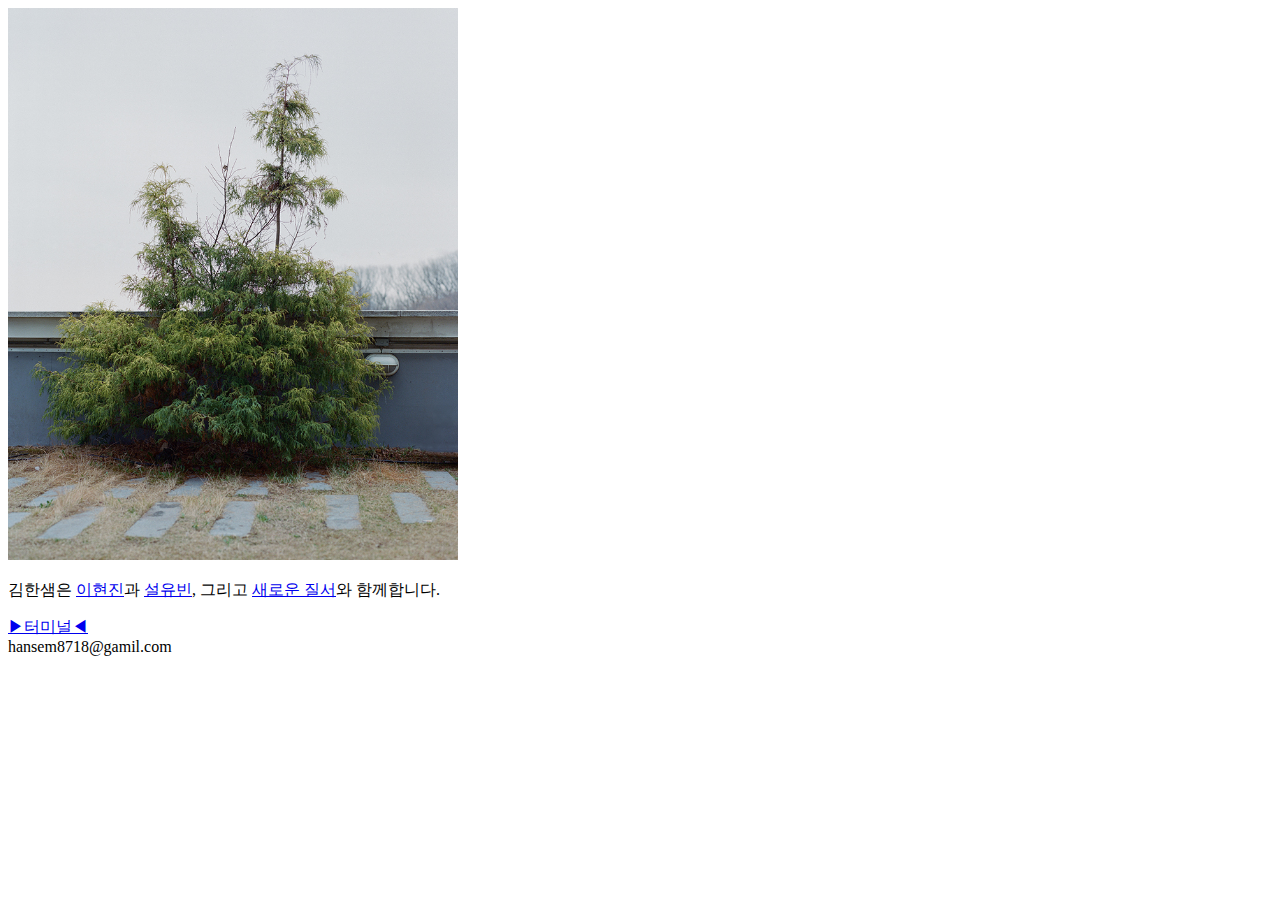
==== index.html @ 5761d64f "Add files via upload" ====
<!DOCTYPE html>
<html>
  <head>
    <meta charset="UTF-8">
    <meta name="viewport" content="width=device-width, initial-scale=1.0">
    <title>김한샘</title>
    <link rel="stylesheet" type="text/css" href="style.css">

    <link rel="preconnect" href="https://fonts.googleapis.com">
    <link rel="preconnect" href="https://fonts.gstatic.com" crossorigin>
    <link href="https://fonts.googleapis.com/css2?family=Noto+Sans+KR:wght@100;300;500;700;900&display=swap" rel="stylesheet">
     
</head>
<body>

<div class="box">
  <div class="img">
    <img src="img1.jpg" width="450" alt="img1">
  </div>

  <div class="text1">
    <p>김한샘은 <a href="https://neohyunjin.neocities.org/">이현진</a>과 <a href="https://sullyu.neocities.org/">설유빈</a>, 그리고 <a href="https://neworder.xyz/">새로운 질서</a>와 함께합니다.</p>
  </div>

  <div class="text2">
    <a href="3_place.html">▶터미널◀</a>
  </div>  
</div>
<div class="footer">
  hansem8718@gamil.com
</div>

</body>
</html>
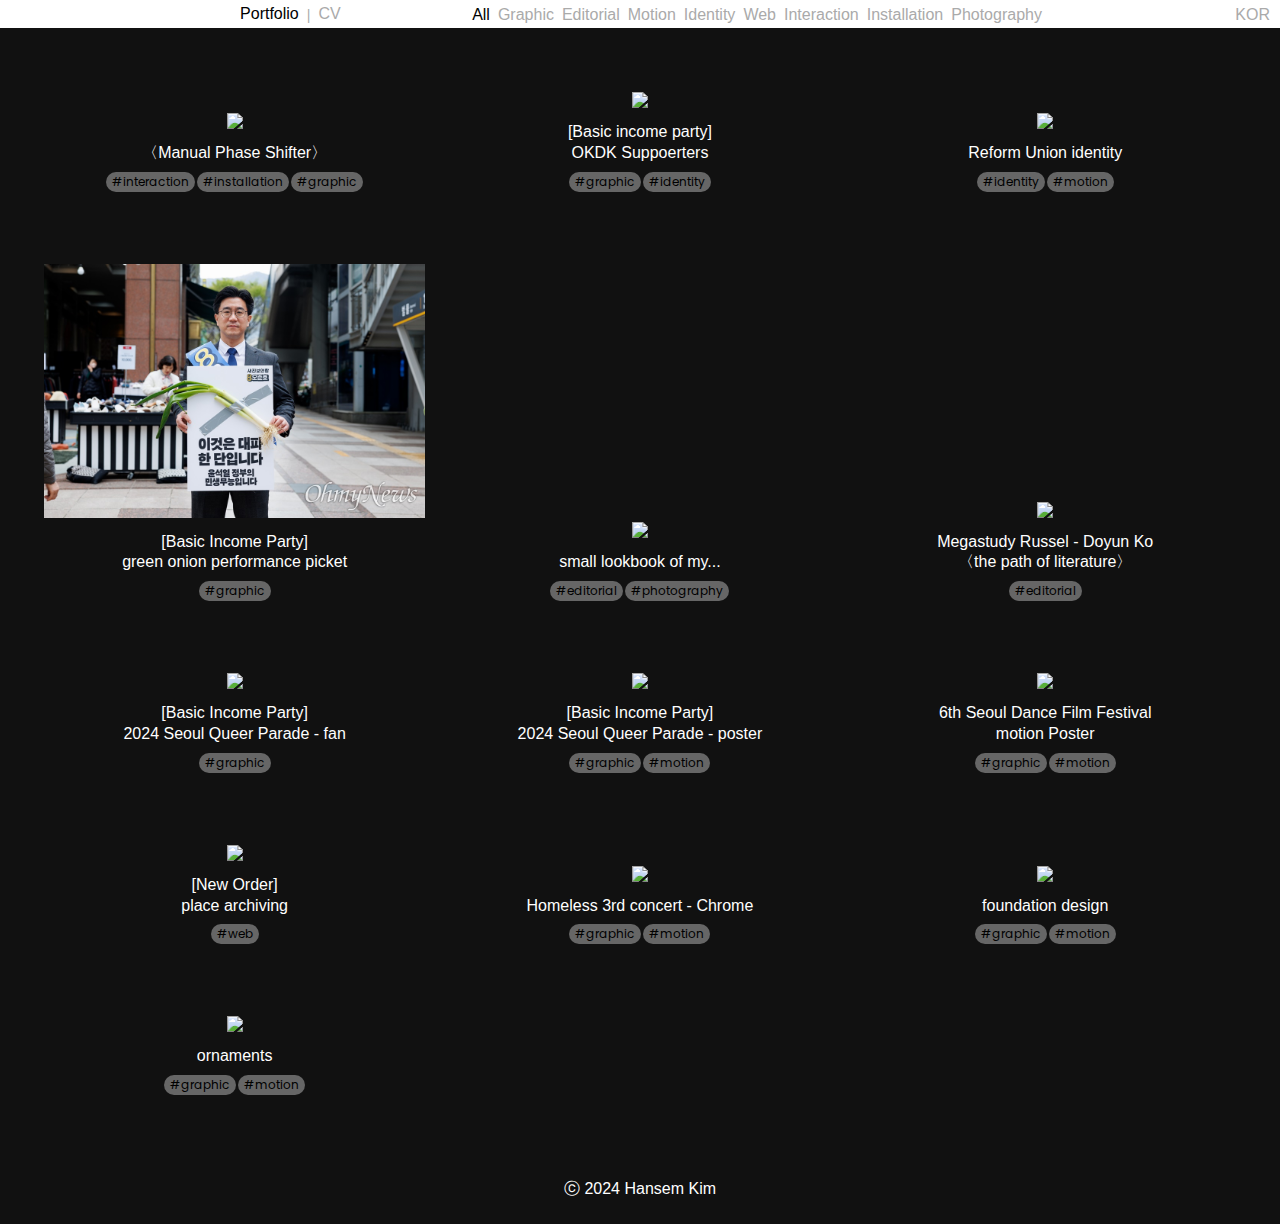
==== commit ec6ea3d2: "Update and rename portfolio.html to index.html" ====
--- a/index.html
+++ b/index.html
@@ -1,34 +1,245 @@
-<!DOCTYPE html>
-<html>
-  <head>
-    <meta charset="UTF-8">
-    <meta name="viewport" content="width=device-width, initial-scale=1.0">
-    <title>김한샘</title>
-    <link rel="stylesheet" type="text/css" href="style.css">
-
-    <link rel="preconnect" href="https://fonts.googleapis.com">
-    <link rel="preconnect" href="https://fonts.gstatic.com" crossorigin>
-    <link href="https://fonts.googleapis.com/css2?family=Noto+Sans+KR:wght@100;300;500;700;900&display=swap" rel="stylesheet">
-     
-</head>
-<body>
-
-<div class="box">
-  <div class="img">
-    <img src="img1.jpg" width="450" alt="img1">
-  </div>
-
-  <div class="text1">
-    <p>김한샘은 <a href="https://neohyunjin.neocities.org/">이현진</a>과 <a href="https://sullyu.neocities.org/">설유빈</a>, 그리고 <a href="https://neworder.xyz/">새로운 질서</a>와 함께합니다.</p>
-  </div>
-
-  <div class="text2">
-    <a href="3_place.html">▶터미널◀</a>
-  </div>  
-</div>
-<div class="footer">
-  hansem8718@gamil.com
-</div>
-
-</body>
-</html>+<!DOCTYPE html>
+<html lang="ko">
+<head>
+    <meta charset="UTF-8">
+    <meta name="viewport" content="width=device-width, initial-scale=1.0">
+    <title>oasis</title>
+    <link rel="stylesheet" href="styles.css">
+    <script src="https://code.jquery.com/jquery-3.6.0.min.js"></script>
+    <link rel="preconnect" href="https://fonts.googleapis.com">
+    <link rel="preconnect" href="https://fonts.gstatic.com" crossorigin>
+    <link href="https://fonts.googleapis.com/css2?family=Poppins:wght@300;400;500;600;700;800&family=Gothic+A1:wght@400;500;600;700;800;900&
+    display=swap" rel="stylesheet">
+
+     <link rel="stylesheet" href="https://use.typekit.net/dsi8xpu.css">  <!-- 어도비 폰트 -->
+
+
+    <script src="scripts.js"></script>
+
+    <script src="https://cdnjs.cloudflare.com/ajax/libs/p5.js/1.11.1/p5.js"></script>
+    <script src="logo.js"></script>
+
+</head>
+
+<body>
+
+    <header>
+        <div class="logo-container">
+            <a href="portfolio.html">
+                <div id="logo"></div>
+            </a>
+        </div>
+            
+        <div class="navContainer">
+            <ul class="nav">
+                <li class="nav-eng active" style=" color:#000;"><a href="portfolio.html">Portfolio</a></li>
+             
+                    <div class="category-div">|</div>
+                <li class="nav-eng active"><a href="cv.html">CV</a></li>
+               
+            </ul>
+        </div>
+
+
+        <div class="category-box">
+            <div class="category" style=" color: #000; "><a href="portfolio.html">All</a></div>
+                <!-- <div class="category-div">-</div> -->
+            <div class="category"><a href="graphic.html">Graphic</a></div>
+                <!-- <div class="category-div">-</div> -->
+            <div class="category"><a href="editorial.html">Editorial</a></div>
+                <!-- <div class="category-div">-</div> -->
+            <div class="category"><a href="motion.html">Motion</a></div>
+                <!-- <div class="category-div">-</div> -->
+            <div class="category"><a href="identity.html">Identity</a></div>
+                <!-- <div class="category-div">-</div> -->
+            <div class="category"><a href="web.html">Web</a></div>    
+                <!-- <div class="category-div">-</div> -->
+            <div class="category"><a href="interaction.html">Interaction</a></div>
+                <!-- <div class="category-div">-</div> -->
+            <div class="category"><a href="installation.html">Installation</a></div>
+                <!-- <div class="category-div">-</div> -->
+            <div class="category"><a href="photography.html">Photography</a></div>  
+        </div>
+
+
+
+        <div class="lang">
+            <button id="toggleButton" onclick="toggleLanguage()">KOR</button>
+        </div>
+    </header>
+
+
+
+
+
+
+
+    
+
+
+    <div class="container"> 
+
+
+        <div class="item">
+            <a href="p1.html"><img src="phase shifter.png" loading="lazy"></a>
+            <p class="title-kor">〈수동위상변환장치〉</p>
+            <p class="title-eng active">〈Manual Phase Shifter〉</p>
+            <div class="tag-box">
+                <div class="tag"><p>#interaction</p></div>
+                <div class="tag"><p>#installation</p></div>
+                <div class="tag"><p>#graphic</p></div>
+            </div>
+        </div> 
+
+
+        <div class="item">
+            <a href="p1.html"><img src="support.png" loading="lazy"></a>
+            <p class="title-kor">[기본소득당]<br>오키도키 서포터즈!</p>
+            <p class="title-eng active">[Basic income party]<br>OKDK Suppoerters</p>
+            <div class="tag-box">
+                <div class="tag"><p>#graphic</p></div>
+                <div class="tag"><p>#identity</p></div>
+            </div>
+        </div> 
+
+
+       <div class="item">
+            <a href="p1.html"><img src="ru_3.png" loading="lazy"></a>   
+            <p class="title-kor">개혁연합 아이덴티티</p>
+            <p class="title-eng active">Reform Union identity</p>
+            <div class="tag-box">
+                <div class="tag"><p>#identity</p></div>
+                <div class="tag"><p>#motion</p></div>
+            </div>
+        </div> 
+
+
+        <div class="item">
+            <a href="p1.html"><img src="dp3.jpg" loading="lazy"></a>
+            <p class="title-kor">[기본소득당]<br>대파 퍼포먼스 피켓</p>
+            <p class="title-eng active">[Basic Income Party]<br>green onion performance picket</p>
+            <div class="tag-box">
+                <div class="tag"><p>#graphic</p></div>
+            </div>            
+        </div>     
+
+
+        <div class="item">
+            <a href="p1.html"><img src="w3.png" loading="lazy"></a>   
+            <p class="title-kor">룩북</p>
+            <p class="title-eng active">small lookbook of my...</p>
+            <div class="tag-box">
+                <div class="tag"><p>#editorial</p></div>
+                <div class="tag"><p>#photography</p></div>
+            </div>
+        </div> 
+
+
+        <div class="item">
+            <a href="p1.html"><img src="gd3.png" loading="lazy"></a>
+            <p class="title-kor">메가스터디 러셀 - 고도연<br>〈문학의도〉</p>
+            <p class="title-eng active">Megastudy Russel - Doyun Ko<br>〈the path of literature〉</p>
+            <div class="tag-box">
+                <div class="tag"><p>#editorial</p></div>
+            </div>   
+        </div> 
+
+
+        <div class="item">
+            <a href="p1.html"><img src="fan.png" loading="lazy"></a>
+                <p class="title-kor">[기본소득당]<br>2024 서울퀴어퍼레이드 부채</p>
+                <p class="title-eng active">[Basic Income Party]<br> 2024 Seoul Queer Parade - fan</p>
+            <div class="tag-box">
+                <div class="tag"><p>#graphic</p></div>
+            </div>
+        </div> 
+
+
+        <div class="item">
+            <a href="p1.html"><img src="qp.gif" loading="lazy"></a>
+            <p class="title-kor">[기본소득당]<br>2024 서울퀴어퍼레이드 부스 포스터</p>
+            <p class="title-eng active">[Basic Income Party]<br> 2024 Seoul Queer Parade - poster</p>
+            <div class="tag-box">
+                <div class="tag"><p>#graphic</p></div>
+                <div class="tag"><p>#motion</p></div>
+            </div>  
+        </div> 
+
+
+       <div class="item">
+            <a href="p1.html"><img src="sedaff.gif" loading="lazy"></a>   
+            <p class="title-kor">제6회 서울무용영화제<br>모션 포스터</p>
+            <p class="title-eng active">6th Seoul Dance Film Festival <br>motion Poster</p>
+            <div class="tag-box">
+                <div class="tag"><p>#graphic</p></div>
+                <div class="tag"><p>#motion</p></div>
+            </div>
+        </div> 
+
+
+
+
+
+       <div class="item">
+            <a href="p1.html"><img src="neworder.png" loading="lazy"></a>   
+            <p class="title-kor">[새로운 질서]<br>장소 아카이빙</p>
+            <p class="title-eng active">[New Order]<br>place archiving</p>
+            <div class="tag-box">
+                <div class="tag"><p>#web</p></div>
+            </div>
+        </div> 
+
+       <div class="item">
+            <a href="p1.html"><img src="homeless.png" loading="lazy"></a>   
+            <p class="title-kor"></p>
+            <p class="title-eng active">Homeless 3rd concert - Chrome</p>
+            <div class="tag-box">
+                <div class="tag"><p>#graphic</p></div>
+                <div class="tag"><p>#motion</p></div>
+            </div>
+        </div> 
+
+
+       <div class="item">
+            <a href="p1.html"><img src="foundation.gif" loading="lazy"></a>   
+            <p class="title-kor">기초디자인</p>
+            <p class="title-eng active">foundation design</p>
+            <div class="tag-box">
+                <div class="tag"><p>#graphic</p></div>
+                <div class="tag"><p>#motion</p></div>
+            </div>
+        </div> 
+
+
+       <div class="item">
+            <a href="p1.html"><img src="ornaments.gif" loading="lazy"></a>   
+            <p class="title-kor">오너먼츠</p>
+            <p class="title-eng active">ornaments</p>
+            <div class="tag-box">
+                <div class="tag"><p>#graphic</p></div>
+                <div class="tag"><p>#motion</p></div>
+            </div>
+        </div> 
+
+
+
+
+
+
+
+
+
+
+
+
+    </div>  <!-- 컨테이너 끝 -->
+
+
+
+    
+    <div class="footer1">
+        <p>ⓒ 2024 Hansem Kim</p>
+    </div>
+ 
+</body>
+</html>
--- a/styles.css
+++ b/styles.css
@@ -0,0 +1,451 @@
+
+html, body, p {
+    margin: 0;
+    padding: 0;
+    border: 0;
+    outline: 0;
+    background-color: #111; 
+    vertical-align: baseline;
+
+
+    font-family: "ivystyle-sans", sans-serif;
+    font-weight: 400;
+    font-style: normal;
+}
+
+::-webkit-scrollbar {
+    width: 0;  /* Remove scrollbar space */
+    background: transparent;  /* Optional: just make scrollbar invisible */
+}
+
+::selection {
+  color: #000;
+  background: #00ff6d;
+}
+
+header {
+   display: grid;
+    grid-template-columns: 1fr 1fr 1fr 1fr;
+/*    background: linear-gradient(to bottom, rgba(10,10,10, 0.8) -60%, rgba(10,10,10, 0) 98%); */
+    background-color: #fff;
+    position: fixed;
+    top: 0;
+    left: 0;
+
+    
+    width: 100%;
+    z-index: 99999999999999;
+
+
+
+}
+
+
+.logo-container {
+        background: transparent;
+        display: block;
+}
+
+.logo-container a {
+        background: transparent;
+        display: block;
+}
+
+
+#logo {
+    background: transparent;
+    margin: 0;
+    padding: 0;
+    display: block; 
+}
+
+#logo canvas {
+    background: transparent;
+    margin: 0;
+    padding: 0;
+    display: block;
+
+}
+
+
+.navContainer{
+    display: flex;
+    justify-content: flex-start;
+    align-items: center;
+    background: transparent;
+}
+
+.nav {
+    display: flex;
+    box-sizing: border-box;
+    
+    margin: 0;
+    padding: 0;
+    padding-top: 2px;
+
+    list-style: none;
+    font-size: 16px;   
+ 
+
+    background: transparent;
+}
+
+
+
+
+.nav-eng, .nav-kor {
+    display: none;
+    padding: 0 6px; 
+    background: transparent; 
+    color: #aaa;
+}
+
+.nav-eng.active, .nav-kor.active {
+    display: block;
+    padding: 0 6px; 
+    background: transparent; 
+    color: #aaa;
+}
+
+.nav-eng.active:hover, .nav-kor.active:hover {
+    
+    color: #000;
+}
+
+
+
+
+.lang {
+    display: flex;
+    justify-content: flex-end;
+    align-items: center;
+
+    padding-top: 2px;
+    padding-right: 4px;
+
+    font-size: 16px;
+    background: transparent;
+    color: #aaa;
+}
+
+button {
+    background-color: transparent;
+    color: #aaa;
+    border:none;
+    font-size: 16px;
+}
+
+button:hover {
+    color: #000;
+    cursor: grab;
+}
+
+
+
+
+
+.category-box {
+    padding-top: 2px;
+    display: flex; 
+    justify-content: center;
+    align-items: center;
+}
+
+.category {
+    float: left;
+    text-align: center;
+
+    color: #aaa;
+    font-size: 16px;
+    padding: 4px 4px;
+}
+
+.category:hover {
+    color: #000;
+}
+
+.category-div {
+    float: left;
+    text-align: center;
+
+    color: #aaa;
+    font-size: 14px;
+    padding: 2px 2px;
+}
+
+
+
+
+
+
+
+
+.container { 
+    margin-top: 80px;
+    padding: 0px 32px;
+    display: flex; 
+    align-items: flex-end;
+    flex-wrap: wrap; 
+
+} 
+
+.item { 
+    width: 20%; 
+    float: left;
+    padding: 12px;
+    padding-bottom:60px;
+    box-sizing: border-box;
+  
+   
+    text-align: center; 
+    color: white; 
+
+    
+
+  
+}
+
+a {
+    margin: 0;
+    padding: 0;
+    border: 0;
+    vertical-align: baseline;
+    background: transparent;
+    text-decoration: none;
+    color: inherit;
+    display: inline-block;
+}
+
+.item img{ 
+    width: 100%;
+    height: auto;
+    transition: transform 0.2s ease;
+}
+
+.item img:hover {
+    transform: translateY(-14px);
+
+}
+
+
+
+.title-eng, .title-kor {
+    display: none;
+    font-size: 16px;
+    line-height: 1.3;
+    padding-top: 10px;
+    padding-bottom: 12px;
+}
+
+.title-eng.active, .title-kor.active {
+    display: block;
+    font-size: 16px;
+    line-height: 1.3;
+    padding-top: 10px;
+    padding-bottom: 8px; 
+}
+
+
+
+
+
+.tag-box {
+    display: flex; 
+    align-items: flex-end;
+    justify-content: center;
+   
+} 
+
+.tag {
+    float: left;
+    padding: 0px 1px;
+
+    
+
+}
+
+.tag p {
+    
+
+    padding: 1px 6px;
+    background-color: #666;
+    text-align: center;
+
+    font-family: poppins;
+    font-weight: 400;
+    font-size: 12px;
+    color: #000;
+    border-radius: 12px;
+}
+
+
+
+
+
+
+/*----------------------------------------------------------------------------------------------------------------------*/
+/*                                                         CV                                                           */
+/*----------------------------------------------------------------------------------------------------------------------*/
+
+
+
+.cvContainer {
+    display: grid;
+    grid-template-columns: 1fr 1fr 1fr;
+    justify-content: flex-start;
+    width: 100%;
+    box-sizing: border-box;
+    margin-top: 100px;
+    margin-left: 20px;
+    margin-right: 20px;
+
+    color: white;
+}
+
+
+.cvKo {
+    font-size: 20px;
+    line-height: 1.8;
+}
+
+.cvEn {
+    font-size: 20px;
+    line-height: 1.8;
+}
+
+
+
+
+
+
+
+
+.footer1 {
+    background-color: transparent;
+    color: white;
+    text-align: center;
+    padding: 24px;
+    position: relative;
+    bottom: 0;
+}
+
+.footer2 {
+    position: fixed;
+    bottom: 0;
+    width: 100%;
+    background-color: transparent;
+    color: white;
+    text-align: center;
+    padding: 24px;
+}
+
+
+
+
+
+
+
+
+
+
+
+
+
+
+
+
+
+
+
+
+@media (min-width: 1000px) and (max-width: 1323px) { 
+    .item { 
+        width: 33.33%; 
+    }
+}
+
+
+@media (min-width: 669px) and (max-width: 999px) { 
+    .item { 
+        width: 50%; 
+    }
+}
+
+
+
+
+@media (max-width: 668px) { 
+
+    .fun {
+        display: none;
+    }
+
+    header { 
+        grid-template-columns: 1fr 1fr; 
+        padding: 10px; 
+    } 
+
+    .logo { 
+        justify-content: flex-start; 
+        margin-top: 2px; 
+        margin-left: 4px;
+    } 
+
+    .navContainer {
+        padding-right: 30px;
+        justify-content: flex-end; 
+    }
+
+
+
+    #logo { 
+        width: 120px; 
+        fill: #fff;
+    } 
+
+    #logo.active { fill: #00ff6d; }
+
+    .nav { 
+       
+        gap: 20px; 
+    } 
+
+    #navPortfolio, #navCv { 
+        padding: 0; 
+        margin: 0px 0; 
+    } 
+
+    #navPortfolio:hover { padding: 0px; background: transparent; color: #fff;}
+    #navCv:hover { padding: 0px; background: transparent; color: #fff;}
+    .item img:hover {transform: translateY(0px);}
+
+    #navPortfolio.active { color: #00ff6d; }
+    #navCv.active { color: #00ff6d; }
+
+    .container { 
+        flex-direction: column; 
+        align-items: center; 
+        border: none; 
+    } 
+
+    .item { 
+        width: 100%; 
+    } 
+
+}
+
+
+
+
+
+
+
+
+
+
+
+
+
+
+
+
